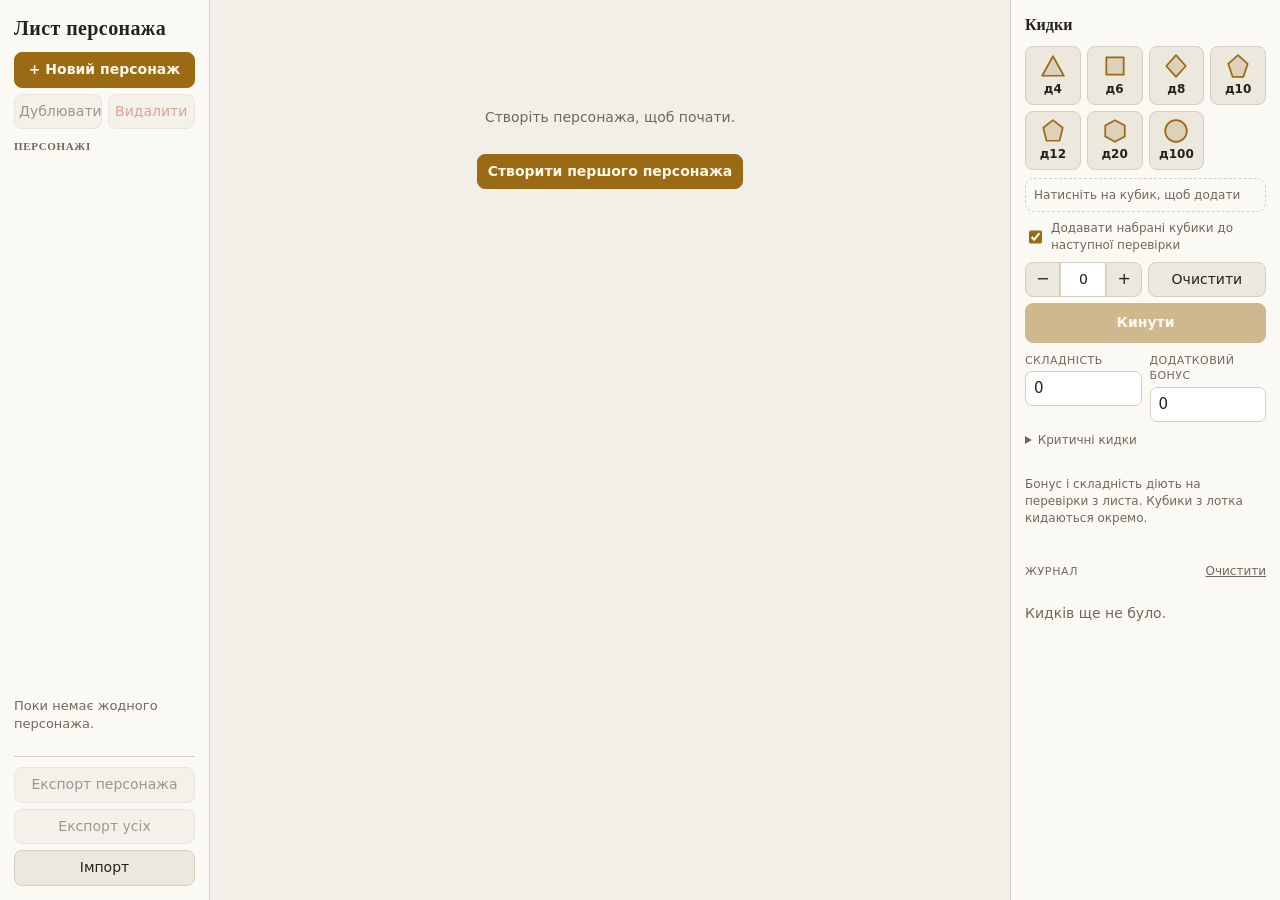
==== index.html @ 37f36ad6 "Add files via upload" ====
<!DOCTYPE html>
<html lang="uk">
<head>
<meta charset="UTF-8">
<meta name="viewport" content="width=device-width, initial-scale=1">
<title>Лист персонажа</title>
<link rel="stylesheet" href="css/app.css">
<script type="module">
  // Розігріваємо SDK Owlbear якнайраніше (поки вантажиться решта аддона).
  if (window.parent !== window) {
    import('https://esm.sh/@owlbear-rodeo/sdk@3.1.0').catch(() => {});
    import('https://cdn.jsdelivr.net/npm/@owlbear-rodeo/sdk@3.1.0/+esm').catch(() => {});
  }
</script>
</head>
<body>
<div class="app">

  <aside class="side">
    <h1 id="app-title"></h1>
    <div class="side-actions">
      <button id="btn-new" class="primary" type="button"></button>
      <button id="btn-gm" type="button" class="gm-open" hidden>ГМ</button>
      <button id="btn-menu" class="menu-btn" type="button" aria-label="Меню">⋯</button>
      <div class="row2">
        <button id="btn-dup" type="button"></button>
        <button id="btn-del" type="button" class="danger-text"></button>
      </div>
    </div>
    <h2 id="chars-title" class="lbl"></h2>
    <ul id="char-list" class="char-list"></ul>
    <div id="empty" class="empty" hidden>
      <p id="empty-text"></p>
    </div>
    <div class="side-foot">
      <button id="btn-export" type="button"></button>
      <button id="btn-export-all" type="button"></button>
      <button id="btn-import" type="button"></button>
      <input id="file" type="file" accept=".json,application/json" hidden>
      <label id="win-wrap" class="field win-wrap" hidden><span class="lbl">Розмір вікна</span><select id="win-size"><option value="narrow">Вузьке (карта видна)</option><option value="mid">Середнє</option><option value="wide">Широке</option><option value="custom" hidden>Своє</option></select></label>
    </div>
  </aside>

  <main class="main">
    <div id="sheet-bar" class="sheet-bar" hidden>
      <span id="sheet-system" class="chip"></span>
      <span id="save-status" class="save-status"></span>
      <button id="btn-room" type="button" class="mini room-btn" hidden></button>
      <button id="btn-token" type="button" class="mini token-btn" hidden></button>
      <button id="btn-condmode" type="button" class="mini" hidden></button>
      <span id="bar-color-wrap" class="bar-color" hidden><input id="bar-color" type="color" value="#3fae5a" title="Колір смужки HP"><button id="bar-auto" type="button" class="mini" title="Колір за залишком HP: зелений → жовтий → червоний">Авто</button></span>
      <span class="win-ctl" hidden><span class="muted small">Вікно</span><button type="button" class="mini win-shrink" title="Зменшити вікно">−</button><button type="button" class="mini win-grow" title="Збільшити вікно">+</button></span>
    </div>
    <details id="cond-legend" class="cond-legend" hidden><summary>Значки станів на токені</summary><div id="cond-legend-body" class="muted small"></div></details>
    <div id="welcome" class="welcome" hidden>
      <p>Створіть персонажа, щоб почати.</p>
      <button id="btn-first" type="button" class="primary"></button>
    </div>
    <div id="sheet" class="sheet"></div>
  </main>

  <aside class="rolls" id="rolls">
    <button id="rolls-strip" class="rolls-strip" type="button"><span id="strip-last">Кидки</span><b id="strip-arrow">▲</b></button>
    <h2 id="rolls-title"></h2>
    <div id="seg-adv" class="seg d20-only" role="group" hidden>
      <button type="button" data-adv="-1">Недолік</button>
      <button type="button" data-adv="0" class="on">Звичайно</button>
      <button type="button" data-adv="1">Перевага</button>
    </div>
    <div class="tray">
      <div id="tray-dice" class="tray-dice"></div>
      <div id="tray-pool" class="tray-pool"></div>
      <label class="tray-attach"><input type="checkbox" id="tr-attach" checked> Додавати набрані кубики до наступної перевірки</label>
      <div class="tray-row">
        <div class="stepper"><button type="button" id="tr-minus" aria-label="−">−</button><input id="tr-mod" type="number" value="0" title="Модифікатор"><button type="button" id="tr-plus" aria-label="+">+</button></div>
        <button id="tr-clear" type="button" class="ghost">Очистити</button>
        <button id="tr-go" type="button" class="primary" disabled>Кинути</button>
      </div>
    </div>
    <div class="opts">
      <label id="lbl-vis" class="field span2" hidden>Хто бачить кидок<select id="in-vis"><option value="everyone">Усі</option><option value="dm">Майстер</option><option value="self">Лише я</option></select></label>
      <label id="lbl-diff" class="field">Складність<input id="in-diff" type="number" min="0"></label>
      <label id="lbl-bonus" class="field">Бонус до перевірок<input id="in-bonus" type="number"></label>
    </div>
    <details class="more d100-only"><summary>Критичні кидки</summary>
      <div class="opts">
        <label id="lbl-crit-hi" class="field">Крит. успіх<input id="in-crit-hi" type="number" min="1" max="100"></label>
        <label id="lbl-crit-lo" class="field">Крит. провал<input id="in-crit-lo" type="number" min="0" max="99"></label>
      </div>
    </details>
    <p id="opts-hint" class="muted small"></p>
    <div id="roll-groups"></div>
    <div class="log-head-row">
      <span class="lbl">Журнал</span>
      <button id="btn-clear-log" type="button" class="link"></button>
    </div>
    <div id="log" class="log"></div>
  </aside>

</div>
<div id="modal-root"></div>
<div id="gm-panel" class="gm-panel" hidden></div>
<script type="module" src="js/main.js"></script>
</body>
</html>
---- css/app.css ----
:root {
  --bg: #16171b;
  --panel: #1e2025;
  --panel-2: #262930;
  --line: #34373f;
  --text: #ebe8e1;
  --muted: #9a9ea8;
  --accent: #d6a24a;
  --accent-ink: #1a1408;
  --good: #62b873;
  --bad: #e0605a;
  --input: #14151a;
  --radius: 10px;
  color-scheme: dark;
}
@media (prefers-color-scheme: light) {
  :root {
    --bg: #f2efe8; --panel: #fbf9f4; --panel-2: #ece8de; --line: #d5cfc0; --text: #25221b;
    --muted: #70695a; --accent: #9a6a14; --accent-ink: #fff8e8; --good: #2f8a44; --bad: #b8342e;
    --input: #fff; color-scheme: light;
  }
}

* { box-sizing: border-box; }
html, body { height: 100%; margin: 0; }
body {
  background: var(--bg); color: var(--text);
  font: 14px/1.4 system-ui, -apple-system, "Segoe UI", Roboto, sans-serif;
}
h1, h2, h3 { font-family: Georgia, "Times New Roman", serif; margin: 0; font-weight: 600; }
h1 { font-size: 20px; letter-spacing: .02em; }
h2 { font-size: 16px; }
.lbl { font-size: 11px; text-transform: uppercase; letter-spacing: .06em; color: var(--muted); }
.muted { color: var(--muted); }
.small { font-size: 12px; }

.app {
  display: grid; grid-template-columns: 210px minmax(0, 1fr) 270px; height: 100vh;
}
.side, .main, .rolls { overflow-y: auto; min-width: 0; }
.side { background: var(--panel); border-right: 1px solid var(--line); padding: 14px; display: flex; flex-direction: column; gap: 10px; }
.rolls { background: var(--panel); border-left: 1px solid var(--line); padding: 14px; display: flex; flex-direction: column; gap: 10px; }
.main { padding: 14px 16px 40px; }

/* кнопки й поля */
button, input, select, textarea { font: inherit; color: inherit; }
button {
  background: var(--panel-2); border: 1px solid var(--line); border-radius: 8px; padding: 7px 10px; cursor: pointer;
}
button:hover:not(:disabled) { border-color: var(--accent); }
button:disabled { opacity: .45; cursor: default; }
button:focus-visible, input:focus-visible, select:focus-visible, textarea:focus-visible { outline: 2px solid var(--accent); outline-offset: 1px; }
button.primary { background: var(--accent); color: var(--accent-ink); border-color: var(--accent); font-weight: 600; }
button.danger { color: var(--bad); }
button.danger-text { color: var(--bad); }
button.link { background: none; border: none; color: var(--muted); padding: 0; text-decoration: underline; font-size: 12px; }
input[type=text], input[type=number], select, textarea {
  width: 100%; background: var(--input); border: 1px solid var(--line); border-radius: 7px; padding: 6px 8px;
}
textarea { resize: vertical; }
input[type=checkbox] { width: 16px; height: 16px; accent-color: var(--accent); }

/* бокова панель */
.side-actions { display: flex; flex-direction: column; gap: 6px; }
.row2 { display: grid; grid-template-columns: 1fr 1fr; gap: 6px; }
.row2 button { min-width: 0; padding: 7px 4px; }
#roll-groups { display: flex; flex-direction: column; gap: 12px; }
.char-list { list-style: none; margin: 0; padding: 0; display: flex; flex-direction: column; gap: 4px; flex: 1; }
button.char { width: 100%; text-align: left; display: flex; flex-direction: column; gap: 1px; padding: 8px 10px; }
button.char small { color: var(--muted); }
button.char.on { border-color: var(--accent); background: color-mix(in srgb, var(--accent) 14%, var(--panel-2)); }
.side-foot { display: flex; flex-direction: column; gap: 6px; border-top: 1px solid var(--line); padding-top: 10px; }
.empty { color: var(--muted); font-size: 13px; }

/* лист */
.sheet-bar { display: flex; align-items: center; gap: 10px; margin-bottom: 10px; }
.chip { background: var(--panel-2); border: 1px solid var(--line); border-radius: 999px; padding: 2px 10px; font-size: 12px; color: var(--muted); }
.save-status { margin-left: auto; font-size: 12px; color: var(--muted); }
.save-status.ok { color: var(--good); }
.save-status.err { color: var(--bad); }
.welcome { text-align: center; margin-top: 80px; color: var(--muted); display: flex; flex-direction: column; gap: 12px; align-items: center; }

.sheet { display: flex; flex-direction: column; gap: 12px; }
.card { background: var(--panel); border: 1px solid var(--line); border-radius: var(--radius); padding: 12px 14px 14px; }
.card > h2 { margin-bottom: 10px; color: var(--accent); }
.grid { display: grid; grid-template-columns: repeat(var(--cols, 4), minmax(0, 1fr)); gap: 10px 12px; align-items: end; }

.field { display: flex; flex-direction: column; gap: 3px; min-width: 0; }
.field.check { flex-direction: row; align-items: center; gap: 8px; align-self: center; }
.field.computed { background: var(--panel-2); border-radius: 8px; padding: 6px 10px; }
.field.computed .val { font-size: 18px; }
.field.computed small { color: var(--muted); font-size: 11px; }
.note { grid-column: 1 / -1; margin: 0; padding: 6px 10px; border-left: 3px solid var(--accent); background: var(--panel-2); border-radius: 4px; font-size: 13px; }
.note[hidden] { display: none; }

/* характеристики */
.stat-card {
  background: var(--panel-2); border: 1px solid var(--line); border-radius: 12px; padding: 10px 8px 8px;
  display: grid; grid-template-columns: 1fr auto; grid-template-areas: "name name" "val mod" "eff eff"; gap: 4px 8px; align-items: center;
}
.stat-name { grid-area: name; text-align: center; font-family: Georgia, serif; font-size: 15px; }
.stat-input { grid-area: val; font-size: 28px; font-weight: 700; text-align: center; padding: 4px 6px; }
.stat-mod { grid-area: mod; font-size: 22px; font-weight: 700; color: var(--accent); min-width: 2.2em; text-align: center; }
.stat-eff { grid-area: eff; font-size: 12px; color: var(--muted); text-align: center; min-height: 1em; }
.stat-eff.debuff { color: var(--bad); }
input[type=number].stat-input::-webkit-inner-spin-button { opacity: .4; }

/* лічильники */
.counter-row { display: flex; align-items: center; gap: 6px; }
.counter-row input { width: 76px; text-align: center; font-size: 18px; font-weight: 600; }
.counter.big .counter-row input { font-size: 26px; width: 96px; }
.counter-max { color: var(--muted); min-width: 3em; }
.mini { padding: 3px 9px; border-radius: 6px; font-size: 13px; }
.pips { display: flex; gap: 6px; }
.pip { width: 30px; height: 30px; border-radius: 50%; padding: 0; font-size: 12px; color: var(--muted); }
.pip.on { background: var(--accent); color: var(--accent-ink); border-color: var(--accent); font-weight: 700; }

/* списки */
.list-wrap { display: flex; flex-direction: column; gap: 6px; min-width: 0; }
.scroll-x { overflow-x: auto; }
table.list { width: 100%; border-collapse: collapse; }
table.list th:not([style]) { min-width: 130px; }
table.list th { text-align: left; font-size: 11px; text-transform: uppercase; letter-spacing: .05em; color: var(--muted); font-weight: 500; padding: 0 4px 4px; }
table.list td { padding: 2px 3px; vertical-align: middle; }
table.list td.c-act { white-space: nowrap; text-align: right; }
table.list td.c-act .mini { margin-left: 4px; }
table.list td.c-check { text-align: center; }
table.list tr.empty td { color: var(--muted); font-size: 13px; padding: 4px; }
.add { align-self: flex-start; border-style: dashed; color: var(--muted); }
button.act { border-color: color-mix(in srgb, var(--accent) 50%, var(--line)); }

/* панель кидків */
.opts { display: grid; grid-template-columns: 1fr 1fr; gap: 8px; }
.opts .field { font-size: 11px; color: var(--muted); text-transform: uppercase; letter-spacing: .04em; }
.opts input { font-size: 15px; color: var(--text); text-transform: none; letter-spacing: 0; }
.roll-group { display: flex; flex-direction: column; gap: 5px; }
.roll-buttons { display: flex; flex-wrap: wrap; gap: 5px; }
.roll-btn { padding: 5px 9px; font-size: 13px; }
.log-head-row { display: flex; justify-content: space-between; align-items: baseline; margin-top: 4px; }
.log { display: flex; flex-direction: column; gap: 8px; }
.log-entry { background: var(--panel-2); border: 1px solid var(--line); border-radius: 8px; padding: 8px 10px; }
.log-head { display: flex; justify-content: space-between; align-items: baseline; gap: 8px; }
.log-num { font-size: 22px; font-weight: 700; color: var(--accent); }
.log-line { font-size: 12px; color: var(--muted); }
.badge { display: inline-block; margin: 6px 4px 0 0; padding: 1px 8px; border-radius: 999px; font-size: 12px; border: 1px solid var(--line); }
.badge.good { color: var(--good); border-color: var(--good); }
.badge.bad { color: var(--bad); border-color: var(--bad); }

.error { color: var(--bad); }

/* модальне вікно */
.backdrop { position: fixed; inset: 0; background: rgba(0, 0, 0, .55); display: grid; place-items: center; padding: 16px; z-index: 10; }
.modal { background: var(--panel); border: 1px solid var(--line); border-radius: 12px; padding: 18px; max-width: 420px; width: 100%; display: flex; flex-direction: column; gap: 12px; }
.modal p { margin: 0; }
.modal-actions { display: flex; gap: 8px; justify-content: flex-end; flex-wrap: wrap; }

/* вузькі вікна */
@media (max-width: 900px) {
  .app { grid-template-columns: 1fr; height: auto; }
  .side, .main, .rolls { overflow: visible; }
  .side, .rolls { border: 0; border-bottom: 1px solid var(--line); }
  .grid { --cols: 2 !important; }
  .grid > [style*="span"] { grid-column: 1 / -1 !important; }
}


/* ---------- розкладка в колонки та вкладки ---------- */
.split { display: grid; gap: 12px; align-items: start; }
.split-col { display: flex; flex-direction: column; gap: 12px; min-width: 0; }
.card.plain { background: none; border: 0; padding: 0; }
.tabbar { display: flex; flex-wrap: wrap; gap: 2px 14px; border-bottom: 1px solid var(--line); margin-bottom: 10px; }
button.tab { background: none; border: 0; border-bottom: 2px solid transparent; border-radius: 0; padding: 6px 2px; text-transform: uppercase; font-size: 12px; letter-spacing: .05em; font-weight: 600; color: var(--muted); }
button.tab.on { color: var(--accent); border-bottom-color: var(--accent); }
.tab-pane[hidden] { display: none; }

/* ---------- блок характеристики ---------- */
.ability { display: flex; flex-direction: column; gap: 6px; margin-bottom: 14px; }
.ab-head { display: flex; align-items: baseline; gap: 8px; }
.ab-name { font-family: Georgia, serif; font-size: 22px; font-weight: 700; text-transform: uppercase; letter-spacing: .02em; }
.ab-line { flex: 1; border-bottom: 1px solid var(--line); transform: translateY(-4px); }
input.ab-score { width: 54px; text-align: center; font-size: 20px; font-weight: 700; background: transparent; border-color: transparent; padding: 2px; }
input.ab-score:hover, input.ab-score:focus { border-color: var(--line); background: var(--input); }
.ab-row { display: grid; grid-template-columns: 1fr 1fr; gap: 6px; }
.pill { display: flex; align-items: center; gap: 6px; background: var(--panel-2); border: 1px solid var(--line); border-radius: 999px; padding: 3px 4px 3px 10px; font-size: 10px; text-transform: uppercase; letter-spacing: .02em; min-width: 0; }
.pill-l { flex: 1; color: var(--muted); font-weight: 600; overflow: hidden; text-overflow: ellipsis; white-space: nowrap; }
.skill { display: flex; align-items: center; gap: 8px; background: var(--panel-2); border-radius: 999px 8px 8px 999px; padding: 2px 3px 2px 8px; }
.skill-name { flex: 1; text-transform: uppercase; font-size: 12px; font-weight: 600; letter-spacing: .04em; overflow: hidden; text-overflow: ellipsis; white-space: nowrap; }
button.val-btn { min-width: 44px; padding: 4px 6px; font-weight: 700; font-size: 15px; text-align: center; background: var(--input); border-radius: 7px; }
.dot { width: 14px; height: 14px; border-radius: 50%; padding: 0; border: 2px solid var(--muted); background: transparent; flex: none; }
.dot.p1 { background: var(--accent); border-color: var(--accent); }
.dot.p2 { background: var(--accent); border-color: var(--accent); box-shadow: 0 0 0 2px var(--panel-2), 0 0 0 4px var(--accent); }

.chips { display: flex; flex-wrap: wrap; gap: 5px; }
button.chip-btn { border-radius: 999px; padding: 3px 10px; font-size: 12px; color: var(--muted); }
button.chip-btn.on { background: var(--accent); color: var(--accent-ink); border-color: var(--accent); font-weight: 600; }

/* ---------- тема D&D (синьо-сталева, як на Long Story Short) ---------- */
#sheet[data-theme=dnd] { --accent: #7fa2e6; --accent-ink: #0d1424; }
@media (prefers-color-scheme: light) { #sheet[data-theme=dnd] { --accent: #2f5fb8; --accent-ink: #fff; } }
#sheet[data-theme=dnd] .card > h2 { color: var(--text); }
#sheet[data-theme=dnd] .field.computed .val { color: var(--accent); }

@media (max-width: 1250px) {
  .split { grid-template-columns: 1fr 1fr !important; }
  .split-col:last-child { grid-column: 1 / -1; }
}
@media (max-width: 640px) {
  .split { grid-template-columns: 1fr !important; }
}

[hidden] { display: none !important; }

/* бібліотека правил */
.modal.wide { max-width: 640px; max-height: 85vh; }
.lib-bar { display: flex; gap: 8px; flex-wrap: wrap; }
.lib-bar input { flex: 1 1 200px; }
.lib-facets { display: flex; gap: 8px; flex-wrap: wrap; }
.lib-list { display: flex; flex-direction: column; gap: 4px; overflow-y: auto; min-height: 120px; max-height: 50vh; }
.lib-item { text-align: left; display: block; width: 100%; padding: 8px 10px; }
.lib-btn { margin-left: 8px; font-size: 11px; text-transform: none; letter-spacing: 0; }
.list-btns { display: flex; gap: 8px; flex-wrap: wrap; align-items: center; }
.note-pick { display: flex; gap: 8px; align-items: center; flex-wrap: wrap; }
.note-pick .note { margin: 0; flex: 1 1 260px; grid-column: auto; }
.note-pick .lib-btn { margin: 0; }

/* поправки зручності */
input[type=number].stat-input, input[type=number].ab-score { -moz-appearance: textfield; appearance: textfield; min-width: 0; }
input[type=number].stat-input::-webkit-inner-spin-button, input[type=number].stat-input::-webkit-outer-spin-button,
input[type=number].ab-score::-webkit-inner-spin-button { -webkit-appearance: none; margin: 0; }
.stat-input { padding: 4px 2px; }
table.list th[style*="%"] { min-width: 140px; }
table.list input[type=text] { min-width: 90px; }
table.list textarea.autogrow { min-width: 160px; min-height: 34px; resize: none; overflow: hidden; line-height: 1.35; display: block; }
table.list td { vertical-align: top; }
table.list input[type=number] { min-width: 52px; }
table.list select { min-width: 80px; }


/* ---------- сторінки-вкладки ---------- */
.pagebar { display: flex; gap: 4px; flex-wrap: nowrap; overflow-x: auto; scrollbar-width: thin; position: sticky; top: -14px; z-index: 5; background: var(--bg); padding: 8px 0 8px; margin: -8px 0 8px; border-bottom: 1px solid var(--line); }
.pagetab { flex: 0 0 auto; white-space: nowrap; background: var(--panel-2); border: 1px solid var(--line); border-radius: 8px; padding: 8px 14px; font-size: 14px; font-weight: 600; cursor: pointer; }
.pagetab.on { background: var(--accent); border-color: var(--accent); color: var(--accent-ink, #1a1204); }
.page { display: flex; flex-direction: column; gap: 12px; }
.page[hidden] { display: none; }

/* ячейки заклять */
table.slots { border-collapse: collapse; width: 100%; max-width: 420px; }
table.slots th { text-align: left; font-size: 12px; color: var(--muted); font-weight: 600; padding: 4px 6px; }
table.slots tbody th { color: inherit; font-size: 14px; }
table.slots td { padding: 3px 6px; }
.slot-total { width: 70px; }
.slot-ctl { display: flex; align-items: center; gap: 8px; }
.slot-left { min-width: 2ch; text-align: center; font-size: 20px; font-weight: 700; }
.desc-text { white-space: pre-wrap; line-height: 1.5; overflow-y: auto; max-height: 55vh; }
.desc-area { min-height: 220px; line-height: 1.5; }
.menu-btn { display: none; }
.rolls-strip { display: none; }
.win-wrap { margin: 0; }

/* ---------- середні й вузькі вікна: бокова панель стає верхньою смугою ---------- */
@media (max-width: 1250px) {
  .app { grid-template-columns: minmax(0, 1fr) 250px; grid-template-rows: auto minmax(0, 1fr); }
  .side { grid-column: 1 / -1; position: relative; flex-direction: row; flex-wrap: nowrap; align-items: center; padding: 8px 12px; border-right: 0; border-bottom: 1px solid var(--line); overflow: visible; gap: 10px; }
  .side h1, .side h2, .side #empty { display: none; }
  .side-actions { flex-direction: row; align-items: center; flex: 0 0 auto; }
  .side-actions .row2 { display: flex; gap: 6px; }
  .side-actions button { white-space: nowrap; }
  .char-list { display: flex; flex-direction: row; gap: 6px; flex: 1 1 auto; min-width: 0; overflow-x: auto; margin: 0; padding: 0; list-style: none; }
  .char-list li { flex: 0 0 auto; min-width: 130px; }
  .side-foot { flex-direction: row; border: 0; padding: 0; flex: 0 0 auto; }
  .side-foot button { white-space: nowrap; padding: 6px 10px; }
}
@media (max-width: 900px) {
  html, body { height: 100%; }
  .app { display: flex; flex-direction: column; height: 100vh; }
  .side { flex: 0 0 auto; }
  .main { flex: 1 1 auto; overflow-y: auto; padding: 10px 12px 70px; }
  .menu-btn { display: inline-block; padding: 6px 12px; font-size: 18px; line-height: 1; }
  .side-actions .row2, .side-foot, .win-wrap { display: none; }
  .side.menu-open .row2, .side.menu-open .side-foot, .side.menu-open .win-wrap:not([hidden]) {
    display: flex; position: absolute; right: 8px; z-index: 30; background: var(--panel); border: 1px solid var(--line); padding: 8px; border-radius: 10px; gap: 6px; flex-direction: column; min-width: 220px; box-shadow: 0 8px 24px rgba(0,0,0,.4);
  }
  .side.menu-open .row2 { top: 52px; flex-direction: row; }
  .side.menu-open .side-foot { top: 104px; }
  .side.menu-open .win-wrap { top: 236px; }
  .side-actions { flex: 0 0 auto; }
  .char-list li { min-width: 110px; }

  .rolls { position: fixed; left: 0; right: 0; bottom: 0; z-index: 20; border: 0; border-top: 1px solid var(--line); padding: 0; max-height: 70vh; overflow-y: auto; gap: 0; box-shadow: 0 -6px 20px rgba(0,0,0,.35); }
  .rolls:not(.open) > *:not(.rolls-strip) { display: none !important; }
  .rolls.open > *:not(.rolls-strip) { display: block; margin: 0 12px; }
  .rolls.open #roll-groups { display: flex; }
  .rolls.open .opts { display: grid; }
  .rolls.open > h2 { margin-top: 10px; }
  .rolls.open > :last-child { margin-bottom: 14px; }
  .rolls-strip { display: flex; justify-content: space-between; align-items: center; width: 100%; padding: 12px 14px; border: 0; background: var(--panel); font-weight: 700; font-size: 15px; position: sticky; top: 0; cursor: pointer; }
  .rolls-strip b { color: var(--accent); }
  .grid { --cols: 2 !important; }
  .grid > [style*="span"] { grid-column: 1 / -1 !important; }
  .split { grid-template-columns: 1fr !important; }
}
/* списки як картки на вузькому екрані */
@media (max-width: 700px) {
  .scroll-x { overflow-x: visible; }
  table.list, table.list tbody { display: block; min-width: 0 !important; }
  table.list thead { display: none; }
  table.list tr { display: grid; grid-template-columns: 1fr 1fr; gap: 6px 8px; background: var(--panel-2); border: 1px solid var(--line); border-radius: 10px; padding: 8px; margin-bottom: 8px; }
  table.list tr.empty { display: block; background: none; border: 0; padding: 0; }
  table.list td { display: block; padding: 0; }
  table.list td:first-child { grid-column: 1 / -1; }
  table.list td[data-label]::before { content: attr(data-label); display: block; font-size: 10px; text-transform: uppercase; letter-spacing: .05em; color: var(--muted); margin-bottom: 2px; }
  table.list td.c-check { text-align: left; }
  table.list td.c-act { grid-column: 1 / -1; display: flex; gap: 6px; flex-wrap: wrap; justify-content: flex-start; }
  table.list td.c-act .mini { margin: 0; padding: 7px 12px; font-size: 13px; }
  table.list input[type=text], table.list input[type=number], table.list select { min-width: 0; }
  table.list th[style*="%"] { min-width: 0; }
}

.list-wrap, .slots-wrap { grid-column: 1 / -1; }
@media (max-width: 900px) {
  .split { display: flex !important; flex-direction: column; align-items: stretch !important; }
  .split-col { display: contents; }
  .card.plain .grid { --cols: 1 !important; }
}

.seg { display: grid; grid-template-columns: repeat(3, 1fr); border: 1px solid var(--line); border-radius: 9px; overflow: hidden; }
.seg[hidden] { display: none; }
.seg button { border: 0; border-radius: 0; background: var(--input); padding: 7px 4px; font-size: 13px; }
.seg button + button { border-left: 1px solid var(--line); }
.seg button.on { background: var(--accent); color: var(--accent-ink); font-weight: 700; }
.tray { display: flex; flex-direction: column; gap: 8px; }
.tray-dice { display: grid; grid-template-columns: repeat(4, 1fr); gap: 6px; }
.die-btn { display: flex; flex-direction: column; align-items: center; gap: 2px; padding: 6px 2px; font-size: 12px; font-weight: 600; }
.die-btn svg { width: 26px; height: 26px; fill: color-mix(in srgb, var(--accent) 18%, transparent); stroke: var(--accent); stroke-width: 1.6; stroke-linejoin: round; }
.die-btn:active svg { fill: var(--accent); }
.tray-pool { display: flex; flex-wrap: wrap; gap: 6px; min-height: 34px; align-items: center; padding: 6px 8px; border: 1px dashed var(--line); border-radius: 9px; }
.pool-chip { padding: 3px 9px; font-size: 14px; font-weight: 700; border-radius: 999px; border-color: var(--accent); }
.rolls > * { flex-shrink: 0; }
.tray-row { display: grid; grid-template-columns: auto 1fr; gap: 6px; align-items: stretch; }
.tray-row #tr-go { grid-column: 1 / -1; padding: 9px; }
.stepper { display: flex; align-items: stretch; }
.stepper button { padding: 0 10px; border-radius: 8px 0 0 8px; font-size: 16px; }
.stepper button:last-child { border-radius: 0 8px 8px 0; }
.stepper input { width: 46px; text-align: center; border-radius: 0; min-width: 0; -moz-appearance: textfield; appearance: textfield; }
.stepper input::-webkit-inner-spin-button { -webkit-appearance: none; }
details.more summary { cursor: pointer; font-size: 12px; color: var(--muted); margin-bottom: 6px; }
.field.span2 { grid-column: 1 / -1; }
.sheet-bar { display: flex; align-items: center; gap: 10px; }
.win-ctl { margin-left: auto; display: inline-flex; align-items: center; gap: 4px; }
.win-ctl[hidden] { display: none; }
.win-ctl .mini { padding: 2px 10px; font-size: 16px; }

.bar-color { display: inline-flex; gap: 4px; align-items: center; }
.bar-color input[type=color] { width: 30px; height: 26px; padding: 0; border: 1px solid var(--line); border-radius: 6px; background: none; }
.bar-color .on { background: var(--accent); color: var(--accent-ink); }

/* ---------- меню ГМа ---------- */
.gm-open { font-weight: 700; border-color: var(--accent); }
.gm-panel { position: fixed; inset: 0; z-index: 40; background: var(--bg); overflow-y: auto; padding: 12px; }
.gm-panel[hidden] { display: none; }
.gm-bar { display: flex; align-items: center; gap: 8px; flex-wrap: wrap; margin-bottom: 10px; position: sticky; top: 0; background: var(--bg); padding: 4px 0; z-index: 2; }
.gm-bar h2 { margin: 0; font-size: 18px; }
.gm-bar .grow { flex: 1; }
.gm-list { display: grid; grid-template-columns: repeat(auto-fill, minmax(280px, 1fr)); gap: 10px; align-items: start; }
.gm-card { background: var(--panel); border: 1px solid var(--line); border-radius: 12px; padding: 10px; display: flex; flex-direction: column; gap: 8px; }
.gm-head { display: flex; align-items: center; gap: 10px; }
.gm-init { min-width: 42px; height: 42px; border-radius: 10px; background: var(--accent); color: var(--accent-ink); display: grid; place-items: center; font-size: 20px; font-weight: 800; }
.gm-who { display: flex; flex-direction: column; flex: 1; min-width: 0; }
.gm-who strong { overflow: hidden; text-overflow: ellipsis; white-space: nowrap; }
.gm-ac { display: flex; flex-direction: column; align-items: center; border: 2px solid var(--line); border-radius: 10px 10px 18px 18px; padding: 2px 8px; min-width: 52px; }
.gm-ac-n { font-size: 18px; font-weight: 800; line-height: 1.1; }
.gm-ac-l { font-size: 9px; text-transform: uppercase; color: var(--muted); }
.gm-hp { display: flex; align-items: center; gap: 8px; }
.gm-hp-bar { flex: 1; height: 14px; border-radius: 7px; background: var(--input); border: 1px solid var(--line); overflow: hidden; }
.gm-hp-fill { height: 100%; transition: width .2s; }
.gm-hp-txt { font-weight: 700; font-size: 14px; min-width: 70px; text-align: right; }
.gm-conds, .gm-pal { display: flex; flex-wrap: wrap; gap: 5px; }
.gm-pal { padding: 6px; border: 1px dashed var(--line); border-radius: 8px; }
.gm-more { text-align: left; background: none; border: 0; color: var(--muted); font-size: 12px; padding: 2px 0; cursor: pointer; }
.gm-det { display: grid; gap: 8px; }
.gm-det h4 { margin: 0 0 2px; font-size: 12px; text-transform: uppercase; color: var(--muted); }
.gm-det ul { margin: 0; padding-left: 16px; font-size: 13px; }

.room-btn.on { background: var(--accent); color: var(--accent-ink); }
.room-btn.attention { border-color: var(--accent); box-shadow: 0 0 0 2px color-mix(in srgb, var(--accent) 35%, transparent); }

.lib-more { width: 100%; padding: 8px; margin-top: 6px; }

/* ---------- «що дає» та картка закляття ---------- */
.grants h4 { margin: 12px 0 4px; font-size: 12px; text-transform: uppercase; color: var(--muted); }
.grant-row { display: flex; gap: 8px; align-items: flex-start; padding: 4px 0; cursor: pointer; }
.grant-row input { margin-top: 3px; }
.spell-card { display: flex; flex-direction: column; gap: 8px; }
.sc-fx { font-weight: 600; color: var(--accent); }
.sc-dice { font-size: 20px; font-weight: 800; }
.sc-warn { font-size: 12px; color: #d0903a; }
.sc-slot-row { max-width: 280px; }
.sc-spend { font-size: 13px; display: flex; gap: 6px; align-items: center; }
.sc-actions { display: flex; gap: 6px; flex-wrap: wrap; }
.sc-desc { border-top: 1px solid var(--line); padding-top: 8px; display: flex; flex-direction: column; gap: 6px; max-height: 38vh; overflow-y: auto; }
.grants { max-height: 56vh; overflow-y: auto; padding-right: 4px; }
.modal { max-height: 92vh; display: flex; flex-direction: column; }
.modal > .modal-actions { flex-shrink: 0; }

.tray-attach { font-size: 12px; color: var(--muted); display: flex; gap: 6px; align-items: center; }

/* пояснення у діалогах — з абзацами */
.modal > .muted.small { white-space: pre-line; }

.cond-legend { margin: 0 0 10px; font-size: 12px; color: var(--muted); }
.cond-legend summary { cursor: pointer; }
.cond-legend div { margin-top: 4px; line-height: 1.7; }
.cond-legend div { display: flex; flex-wrap: wrap; gap: 6px 14px; }
.legend-item { display: inline-flex; align-items: center; gap: 5px; background: #1f1e1c; border-radius: 8px; padding: 3px 8px 3px 4px; color: #e8e6e0; }
.legend-item svg { width: 22px; height: 22px; flex: none; }
.legend-dot { width: 12px; height: 12px; border-radius: 3px; margin: 5px; display: inline-block; }
.legend-credit { flex-basis: 100%; font-size: 11px; opacity: .8; }
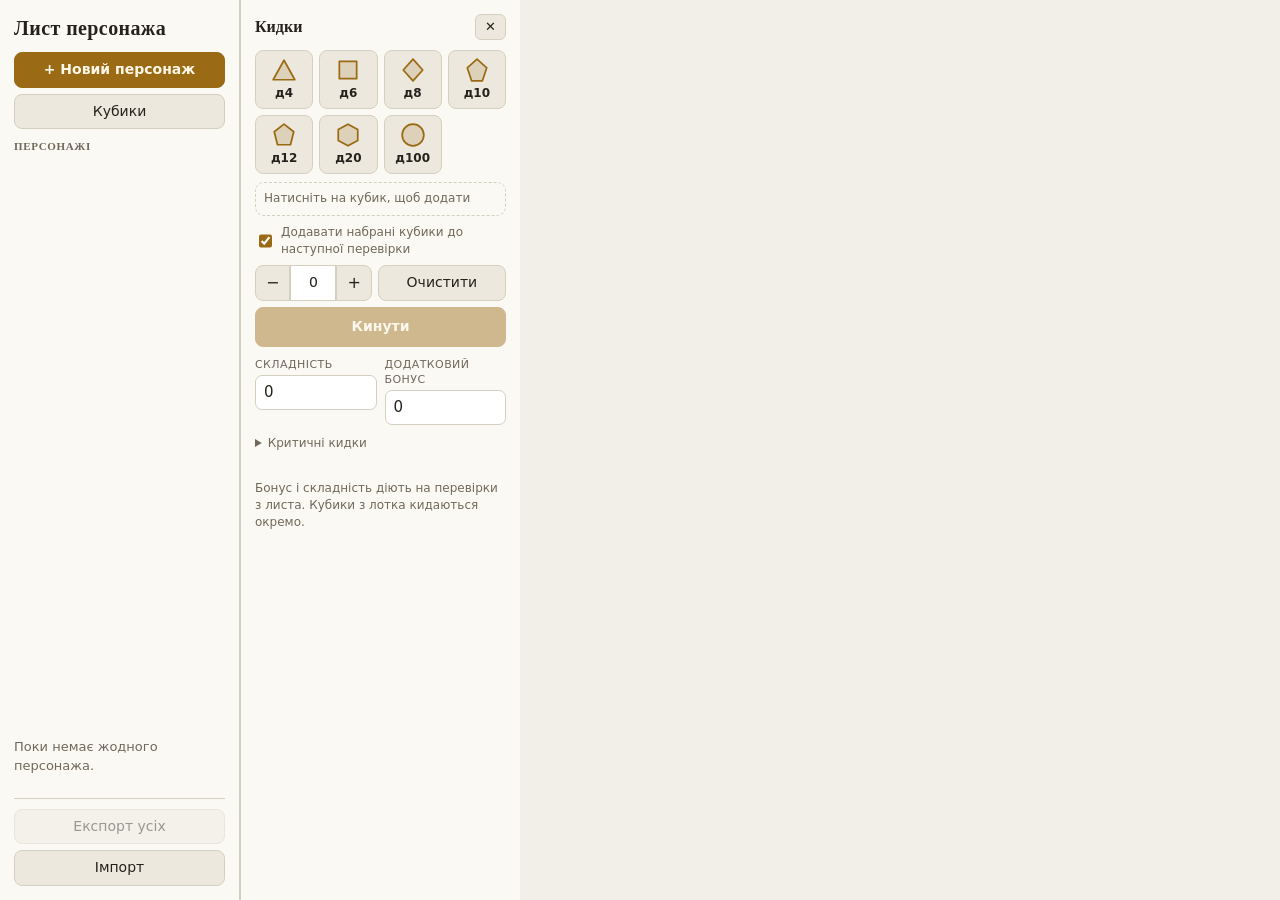
==== commit df98c278: "Add files via upload" ====
--- a/index.html
+++ b/index.html
@@ -14,18 +14,18 @@
 </script>
 </head>
 <body>
-<div class="app">
+<div class="app" data-view="home">
+
+  <div id="turnbar" class="turnbar" hidden></div>
+
+  <div class="body">
 
   <aside class="side">
     <h1 id="app-title"></h1>
     <div class="side-actions">
+      <button id="btn-gm" type="button" class="gm-open" hidden>Меню ГМа</button>
       <button id="btn-new" class="primary" type="button"></button>
-      <button id="btn-gm" type="button" class="gm-open" hidden>ГМ</button>
-      <button id="btn-menu" class="menu-btn" type="button" aria-label="Меню">⋯</button>
-      <div class="row2">
-        <button id="btn-dup" type="button"></button>
-        <button id="btn-del" type="button" class="danger-text"></button>
-      </div>
+      <button id="btn-dice-home" type="button" class="dice-toggle">Кубики</button>
     </div>
     <h2 id="chars-title" class="lbl"></h2>
     <ul id="char-list" class="char-list"></ul>
@@ -33,7 +33,6 @@
       <p id="empty-text"></p>
     </div>
     <div class="side-foot">
-      <button id="btn-export" type="button"></button>
       <button id="btn-export-all" type="button"></button>
       <button id="btn-import" type="button"></button>
       <input id="file" type="file" accept=".json,application/json" hidden>
@@ -41,17 +40,40 @@
     </div>
   </aside>
 
+  <aside class="histcol" id="histcol">
+    <div id="log-block" class="log-block">
+      <div class="log-head-row">
+        <span class="lbl">Історія кидків</span>
+        <button id="btn-clear-log" type="button" class="link"></button>
+      </div>
+      <div id="log" class="log"></div>
+    </div>
+  </aside>
+
   <main class="main">
     <div id="sheet-bar" class="sheet-bar" hidden>
+      <button id="btn-back" type="button" class="mini back-btn">← Меню</button>
       <span id="sheet-system" class="chip"></span>
       <span id="save-status" class="save-status"></span>
-      <button id="btn-room" type="button" class="mini room-btn" hidden></button>
       <button id="btn-token" type="button" class="mini token-btn" hidden></button>
       <button id="btn-condmode" type="button" class="mini" hidden></button>
-      <span id="bar-color-wrap" class="bar-color" hidden><input id="bar-color" type="color" value="#3fae5a" title="Колір смужки HP"><button id="bar-auto" type="button" class="mini" title="Колір за залишком HP: зелений → жовтий → червоний">Авто</button></span>
-      <span class="win-ctl" hidden><span class="muted small">Вікно</span><button type="button" class="mini win-shrink" title="Зменшити вікно">−</button><button type="button" class="mini win-grow" title="Збільшити вікно">+</button></span>
+      <button id="btn-dice" type="button" class="mini dice-toggle">Кубики</button>
+      <span class="more-wrap">
+        <button id="btn-more" type="button" class="mini" aria-label="Ще">⋯</button>
+        <div id="more-menu" class="more-menu" hidden>
+          <span id="bar-color-wrap" class="bar-color" hidden><span class="muted small">Колір смужки HP</span><input id="bar-color" type="color" value="#3fae5a" title="Колір смужки HP"><button id="bar-auto" type="button" class="mini" title="Колір за залишком HP: зелений → жовтий → червоний">Авто</button></span>
+          <button id="btn-room" type="button" class="mini room-btn" hidden></button>
+          <label id="npc-opts" class="mini npc-opts" hidden><input id="npc-hide" type="checkbox"> Стани лише для ГМа</label>
+          <label id="npc-fight-wrap" class="mini npc-opts" hidden><input id="npc-fight" type="checkbox"> Бере участь у бою</label>
+          <span class="win-ctl" hidden><span class="muted small">Вікно</span><button type="button" class="mini win-shrink" title="Зменшити вікно">−</button><button type="button" class="mini win-grow" title="Збільшити вікно">+</button></span>
+          <details id="cond-legend" class="cond-legend" hidden><summary>Значки станів на токені</summary><div id="cond-legend-body" class="muted small"></div></details>
+          <button id="btn-export" type="button"></button>
+          <button id="btn-dup" type="button"></button>
+          <button id="btn-del" type="button" class="danger-text"></button>
+        </div>
+      </span>
+      <div id="cond-err" class="cond-err" hidden></div>
     </div>
-    <details id="cond-legend" class="cond-legend" hidden><summary>Значки станів на токені</summary><div id="cond-legend-body" class="muted small"></div></details>
     <div id="welcome" class="welcome" hidden>
       <p>Створіть персонажа, щоб почати.</p>
       <button id="btn-first" type="button" class="primary"></button>
@@ -59,9 +81,23 @@
     <div id="sheet" class="sheet"></div>
   </main>
 
+  <section id="gm-view" class="gm-view">
+    <div class="gm-tabs">
+      <button id="btn-gm-back" type="button" class="mini back-btn">← Меню</button>
+      <button type="button" class="gm-tab on" data-tab="players">Гравці</button>
+      <button type="button" class="gm-tab" data-tab="npcs">НПС</button>
+      <button type="button" class="gm-tab" data-tab="combat">Бій</button>
+      <span class="grow"></span>
+      <button id="btn-dice-gm" type="button" class="mini dice-toggle">Кубики</button>
+    </div>
+    <div id="gm-players" class="gm-pane"></div>
+    <div id="gm-npcs" class="gm-pane" hidden></div>
+    <div id="gm-combat" class="gm-pane" hidden></div>
+  </section>
+
   <aside class="rolls" id="rolls">
     <button id="rolls-strip" class="rolls-strip" type="button"><span id="strip-last">Кидки</span><b id="strip-arrow">▲</b></button>
-    <h2 id="rolls-title"></h2>
+    <div class="rolls-head"><h2 id="rolls-title"></h2><button id="btn-dice-close" type="button" class="mini dice-close" title="Закрити панель кубиків" aria-label="Закрити">✕</button></div>
     <div id="seg-adv" class="seg d20-only" role="group" hidden>
       <button type="button" data-adv="-1">Недолік</button>
       <button type="button" data-adv="0" class="on">Звичайно</button>
@@ -90,16 +126,11 @@
     </details>
     <p id="opts-hint" class="muted small"></p>
     <div id="roll-groups"></div>
-    <div class="log-head-row">
-      <span class="lbl">Журнал</span>
-      <button id="btn-clear-log" type="button" class="link"></button>
-    </div>
-    <div id="log" class="log"></div>
   </aside>
 
+  </div>
 </div>
 <div id="modal-root"></div>
-<div id="gm-panel" class="gm-panel" hidden></div>
 <script type="module" src="js/main.js"></script>
 </body>
 </html>
--- a/css/app.css
+++ b/css/app.css
@@ -34,13 +34,22 @@
 .muted { color: var(--muted); }
 .small { font-size: 12px; }
 
-.app {
-  display: grid; grid-template-columns: 210px minmax(0, 1fr) 270px; height: 100vh;
-}
-.side, .main, .rolls { overflow-y: auto; min-width: 0; }
+.app { display: flex; flex-direction: column; height: 100vh; }
+.body { flex: 1 1 auto; min-height: 0; display: grid; grid-template-columns: 240px 280px; justify-content: start; }
+.app[data-view=sheet] .body, .app[data-view=gm] .body { grid-template-columns: 210px minmax(0, 1fr) 280px; justify-content: stretch; }
+.app.dice-off[data-view=sheet] .body, .app.dice-off[data-view=gm] .body { grid-template-columns: 210px minmax(0, 1fr); }
+.app.dice-off[data-view=home] .body { grid-template-columns: 240px; }
+.app[data-view=home] .histcol, .app[data-view=home] .main, .app[data-view=home] .gm-view { display: none; }
+.app[data-view=sheet] .side, .app[data-view=gm] .side, .app[data-view=sheet] .gm-view, .app[data-view=gm] .main { display: none; }
+.app.dice-off .rolls { display: none; }
+.side, .main, .rolls, .histcol, .gm-view { overflow-y: auto; min-width: 0; }
 .side { background: var(--panel); border-right: 1px solid var(--line); padding: 14px; display: flex; flex-direction: column; gap: 10px; }
+.histcol { background: var(--panel); border-right: 1px solid var(--line); padding: 14px; }
 .rolls { background: var(--panel); border-left: 1px solid var(--line); padding: 14px; display: flex; flex-direction: column; gap: 10px; }
-.main { padding: 14px 16px 40px; }
+.main, .gm-view { padding: 14px 16px 40px; }
+.log-block { display: flex; flex-direction: column; gap: 8px; }
+.rolls-head { display: flex; align-items: center; justify-content: space-between; }
+.dice-close { padding: 1px 8px; }
 
 /* кнопки й поля */
 button, input, select, textarea { font: inherit; color: inherit; }
@@ -149,20 +158,10 @@
 .error { color: var(--bad); }
 
 /* модальне вікно */
-.backdrop { position: fixed; inset: 0; background: rgba(0, 0, 0, .55); display: grid; place-items: center; padding: 16px; z-index: 10; }
+.backdrop { position: fixed; inset: 0; background: rgba(0, 0, 0, .55); display: grid; place-items: center; padding: 16px; z-index: 60; }
 .modal { background: var(--panel); border: 1px solid var(--line); border-radius: 12px; padding: 18px; max-width: 420px; width: 100%; display: flex; flex-direction: column; gap: 12px; }
 .modal p { margin: 0; }
 .modal-actions { display: flex; gap: 8px; justify-content: flex-end; flex-wrap: wrap; }
-
-/* вузькі вікна */
-@media (max-width: 900px) {
-  .app { grid-template-columns: 1fr; height: auto; }
-  .side, .main, .rolls { overflow: visible; }
-  .side, .rolls { border: 0; border-bottom: 1px solid var(--line); }
-  .grid { --cols: 2 !important; }
-  .grid > [style*="span"] { grid-column: 1 / -1 !important; }
-}
-
 
 /* ---------- розкладка в колонки та вкладки ---------- */
 .split { display: grid; gap: 12px; align-items: start; }
@@ -211,11 +210,12 @@
 [hidden] { display: none !important; }
 
 /* бібліотека правил */
-.modal.wide { max-width: 640px; max-height: 85vh; }
+.modal.wide { max-width: 860px; width: 96vw; max-height: 92vh; }
 .lib-bar { display: flex; gap: 8px; flex-wrap: wrap; }
 .lib-bar input { flex: 1 1 200px; }
 .lib-facets { display: flex; gap: 8px; flex-wrap: wrap; }
-.lib-list { display: flex; flex-direction: column; gap: 4px; overflow-y: auto; min-height: 120px; max-height: 50vh; }
+.lib-facets select { flex: 1 1 140px; width: auto; min-width: 0; }
+.lib-list { display: flex; flex-direction: column; gap: 4px; overflow-y: auto; min-height: 120px; max-height: 62vh; flex: 1 1 auto; }
 .lib-item { text-align: left; display: block; width: 100%; padding: 8px 10px; }
 .lib-btn { margin-left: 8px; font-size: 11px; text-transform: none; letter-spacing: 0; }
 .list-btns { display: flex; gap: 8px; flex-wrap: wrap; align-items: center; }
@@ -253,45 +253,25 @@
 .slot-left { min-width: 2ch; text-align: center; font-size: 20px; font-weight: 700; }
 .desc-text { white-space: pre-wrap; line-height: 1.5; overflow-y: auto; max-height: 55vh; }
 .desc-area { min-height: 220px; line-height: 1.5; }
-.menu-btn { display: none; }
 .rolls-strip { display: none; }
 .win-wrap { margin: 0; }
 
-/* ---------- середні й вузькі вікна: бокова панель стає верхньою смугою ---------- */
-@media (max-width: 1250px) {
-  .app { grid-template-columns: minmax(0, 1fr) 250px; grid-template-rows: auto minmax(0, 1fr); }
-  .side { grid-column: 1 / -1; position: relative; flex-direction: row; flex-wrap: nowrap; align-items: center; padding: 8px 12px; border-right: 0; border-bottom: 1px solid var(--line); overflow: visible; gap: 10px; }
-  .side h1, .side h2, .side #empty { display: none; }
-  .side-actions { flex-direction: row; align-items: center; flex: 0 0 auto; }
-  .side-actions .row2 { display: flex; gap: 6px; }
-  .side-actions button { white-space: nowrap; }
-  .char-list { display: flex; flex-direction: row; gap: 6px; flex: 1 1 auto; min-width: 0; overflow-x: auto; margin: 0; padding: 0; list-style: none; }
-  .char-list li { flex: 0 0 auto; min-width: 130px; }
-  .side-foot { flex-direction: row; border: 0; padding: 0; flex: 0 0 auto; }
-  .side-foot button { white-space: nowrap; padding: 6px 10px; }
-}
+/* ---------- вузькі вікна: одна колонка, кубики висувною шторкою ---------- */
 @media (max-width: 900px) {
-  html, body { height: 100%; }
-  .app { display: flex; flex-direction: column; height: 100vh; }
-  .side { flex: 0 0 auto; }
-  .main { flex: 1 1 auto; overflow-y: auto; padding: 10px 12px 70px; }
-  .menu-btn { display: inline-block; padding: 6px 12px; font-size: 18px; line-height: 1; }
-  .side-actions .row2, .side-foot, .win-wrap { display: none; }
-  .side.menu-open .row2, .side.menu-open .side-foot, .side.menu-open .win-wrap:not([hidden]) {
-    display: flex; position: absolute; right: 8px; z-index: 30; background: var(--panel); border: 1px solid var(--line); padding: 8px; border-radius: 10px; gap: 6px; flex-direction: column; min-width: 220px; box-shadow: 0 8px 24px rgba(0,0,0,.4);
-  }
-  .side.menu-open .row2 { top: 52px; flex-direction: row; }
-  .side.menu-open .side-foot { top: 104px; }
-  .side.menu-open .win-wrap { top: 236px; }
-  .side-actions { flex: 0 0 auto; }
-  .char-list li { min-width: 110px; }
-
+  .body, .app[data-view] .body { display: flex; flex-direction: column; justify-content: stretch; }
+  .app[data-view=sheet] .histcol, .app[data-view=gm] .histcol, .app[data-view=home] .histcol { display: none; }
+  .app[data-view=home] .side { flex: 1 1 auto; border: 0; padding-bottom: 70px; }
+  .main, .gm-view { flex: 1 1 auto; padding: 10px 12px 70px; }
+  .dice-close { display: none; }
+  .app.dice-off .rolls { display: flex; }
   .rolls { position: fixed; left: 0; right: 0; bottom: 0; z-index: 20; border: 0; border-top: 1px solid var(--line); padding: 0; max-height: 70vh; overflow-y: auto; gap: 0; box-shadow: 0 -6px 20px rgba(0,0,0,.35); }
   .rolls:not(.open) > *:not(.rolls-strip) { display: none !important; }
   .rolls.open > *:not(.rolls-strip) { display: block; margin: 0 12px; }
   .rolls.open #roll-groups { display: flex; }
+  .rolls.open > .seg { display: grid; }
+  .rolls.open > .tray { display: flex; }
   .rolls.open .opts { display: grid; }
-  .rolls.open > h2 { margin-top: 10px; }
+  .rolls.open .rolls-head { display: flex; margin-top: 10px; }
   .rolls.open > :last-child { margin-bottom: 14px; }
   .rolls-strip { display: flex; justify-content: space-between; align-items: center; width: 100%; padding: 12px 14px; border: 0; background: var(--panel); font-weight: 700; font-size: 15px; position: sticky; top: 0; cursor: pointer; }
   .rolls-strip b { color: var(--accent); }
@@ -415,3 +395,47 @@
 .legend-item svg { width: 22px; height: 22px; flex: none; }
 .legend-dot { width: 12px; height: 12px; border-radius: 3px; margin: 5px; display: inline-block; }
 .legend-credit { flex-basis: 100%; font-size: 11px; opacity: .8; }
+.cond-err { color: #e0746a; font-size: 12px; margin: 6px 0; }
+
+.gm-hp-edit { display: flex; align-items: center; gap: 5px; flex-wrap: wrap; }
+.gm-hp-edit .gm-hp-in { width: 80px; flex: none; padding: 4px 6px; }
+
+.npc-actions { display: flex; align-items: center; gap: 6px; flex-wrap: wrap; margin-top: 4px; }
+.npc-actions .grow { flex: 1; }
+.npc-hide { font-size: 12px; color: var(--muted); display: inline-flex; align-items: center; gap: 4px; }
+.npc-opts { display: inline-flex; align-items: center; gap: 4px; }
+#npc-panel[hidden] { display: none; }
+
+/* ---------- навігація: шапка листа, меню «⋯», вкладки ГМа, смужка ходу ---------- */
+.sheet-bar { flex-wrap: wrap; gap: 8px; }
+.sheet-bar .save-status { margin-left: auto; }
+.more-wrap { position: relative; }
+.more-menu { position: absolute; right: 0; top: calc(100% + 4px); z-index: 30; background: var(--panel); border: 1px solid var(--line); border-radius: 10px; padding: 10px; display: flex; flex-direction: column; gap: 8px; min-width: 250px; max-width: 86vw; box-shadow: 0 8px 24px rgba(0,0,0,.4); }
+.more-menu .win-ctl { margin-left: 0; }
+.more-menu .bar-color { flex-wrap: wrap; }
+.more-menu .cond-legend { margin: 0; }
+.back-btn { font-weight: 600; }
+.dice-toggle { white-space: nowrap; }
+.side-actions .dice-toggle { display: block; }
+.gm-tabs { display: flex; align-items: center; gap: 6px; flex-wrap: wrap; margin-bottom: 10px; }
+.gm-tabs .grow { flex: 1; }
+.gm-tab { padding: 6px 14px; font-weight: 600; }
+.gm-tab.on { background: var(--accent); color: var(--accent-ink); border-color: var(--accent); }
+.gm-pane[hidden] { display: none; }
+.turnbar { display: flex; align-items: center; gap: 8px; flex-wrap: wrap; padding: 6px 12px; background: var(--panel-2); border-bottom: 1px solid var(--line); font-size: 13px; }
+.turnbar .who { font-weight: 700; }
+.turn-order { display: flex; gap: 4px; flex-wrap: wrap; flex: 1 1 200px; }
+.turn-chip { padding: 1px 8px; border: 1px solid var(--line); border-radius: 999px; font-size: 12px; color: var(--muted); }
+.turn-chip.cur { border-color: var(--accent); color: var(--text); font-weight: 700; }
+.turn-chip.skip { opacity: .5; text-decoration: line-through; }
+.gm-card.cur-turn { border-color: var(--accent); box-shadow: 0 0 0 2px color-mix(in srgb, var(--accent) 40%, transparent); }
+.npc-fight { font-size: 12px; display: inline-flex; align-items: center; gap: 4px; }
+.cb-row { display: flex; align-items: center; gap: 8px; padding: 6px 10px; border: 1px solid var(--line); border-radius: 10px; background: var(--panel); margin-bottom: 6px; }
+.cb-row.cur { border: 2px solid var(--accent); }
+.cb-row.skip { opacity: .55; }
+.cb-init { width: 64px; text-align: center; font-weight: 700; }
+.cb-row .grow { flex: 1; }
+.cb-bar { display: flex; align-items: center; gap: 8px; flex-wrap: wrap; margin-bottom: 10px; }
+.room-btn.attention-menu, #btn-more.attention { border-color: var(--accent); box-shadow: 0 0 0 2px color-mix(in srgb, var(--accent) 35%, transparent); }
+input.cb-init { width: 64px; flex: none; text-align: center; padding: 4px; }
+span.cb-init { display: inline-block; }
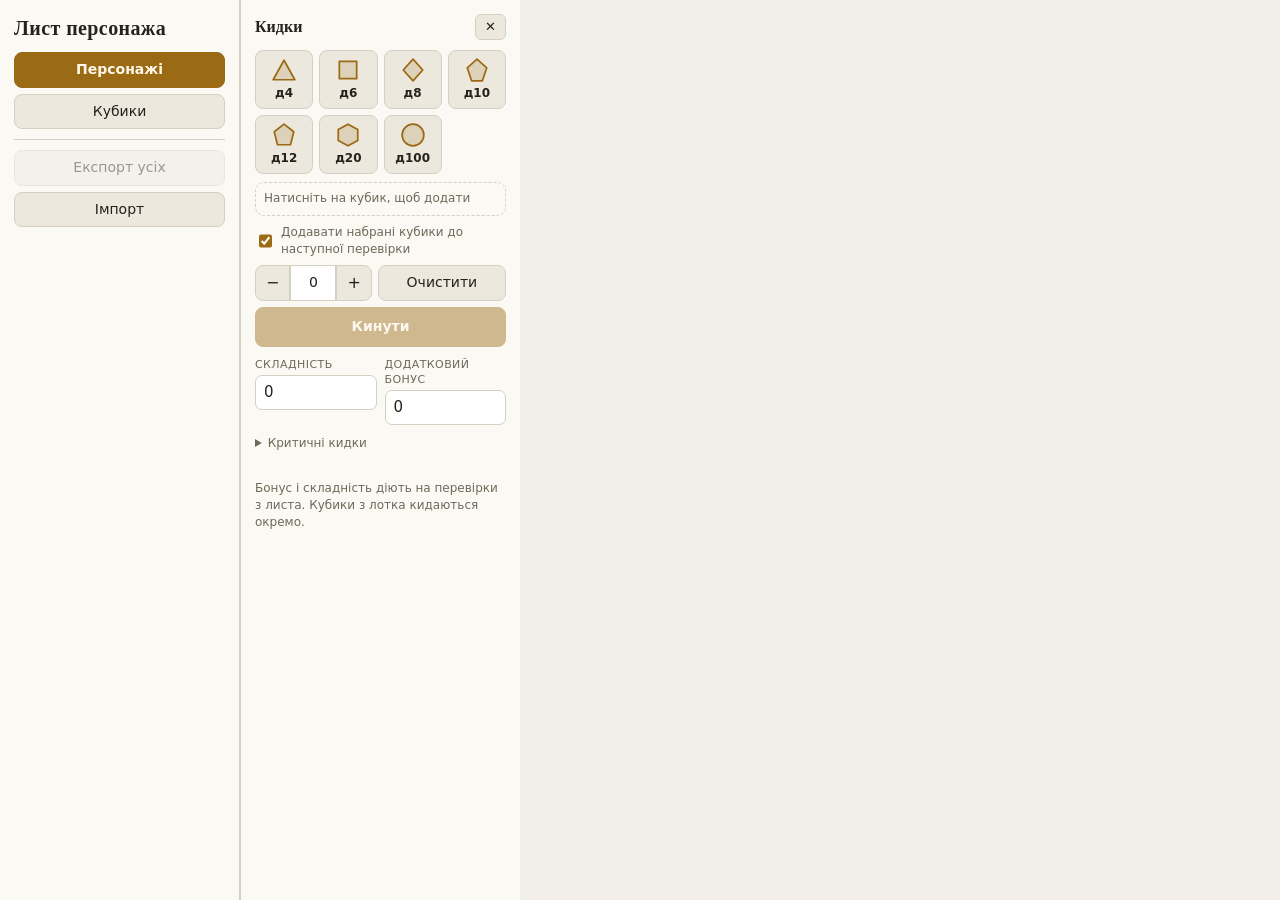
==== commit 77577e37: "Add files via upload" ====
--- a/index.html
+++ b/index.html
@@ -24,13 +24,8 @@
     <h1 id="app-title"></h1>
     <div class="side-actions">
       <button id="btn-gm" type="button" class="gm-open" hidden>Меню ГМа</button>
-      <button id="btn-new" class="primary" type="button"></button>
+      <button id="btn-chars" type="button" class="primary"></button>
       <button id="btn-dice-home" type="button" class="dice-toggle">Кубики</button>
-    </div>
-    <h2 id="chars-title" class="lbl"></h2>
-    <ul id="char-list" class="char-list"></ul>
-    <div id="empty" class="empty" hidden>
-      <p id="empty-text"></p>
     </div>
     <div class="side-foot">
       <button id="btn-export-all" type="button"></button>
@@ -80,6 +75,18 @@
     </div>
     <div id="sheet" class="sheet"></div>
   </main>
+
+  <section id="chars-view" class="gm-view">
+    <div class="gm-tabs">
+      <button id="btn-chars-back" type="button" class="mini back-btn">← Меню</button>
+      <button type="button" class="gm-tab on" id="chars-tab"></button>
+      <button id="btn-new" type="button"></button>
+      <span class="grow"></span>
+      <button id="btn-dice-chars" type="button" class="mini dice-toggle">Кубики</button>
+    </div>
+    <div id="char-list" class="gm-list"></div>
+    <div id="empty" class="empty" hidden><p id="empty-text"></p></div>
+  </section>
 
   <section id="gm-view" class="gm-view">
     <div class="gm-tabs">
--- a/css/app.css
+++ b/css/app.css
@@ -36,11 +36,11 @@
 
 .app { display: flex; flex-direction: column; height: 100vh; }
 .body { flex: 1 1 auto; min-height: 0; display: grid; grid-template-columns: 240px 280px; justify-content: start; }
-.app[data-view=sheet] .body, .app[data-view=gm] .body { grid-template-columns: 210px minmax(0, 1fr) 280px; justify-content: stretch; }
-.app.dice-off[data-view=sheet] .body, .app.dice-off[data-view=gm] .body { grid-template-columns: 210px minmax(0, 1fr); }
+.app[data-view=sheet] .body, .app[data-view=gm] .body, .app[data-view=chars] .body { grid-template-columns: 210px minmax(0, 1fr) 280px; justify-content: stretch; }
+.app.dice-off[data-view=sheet] .body, .app.dice-off[data-view=gm] .body, .app.dice-off[data-view=chars] .body { grid-template-columns: 210px minmax(0, 1fr); }
 .app.dice-off[data-view=home] .body { grid-template-columns: 240px; }
 .app[data-view=home] .histcol, .app[data-view=home] .main, .app[data-view=home] .gm-view { display: none; }
-.app[data-view=sheet] .side, .app[data-view=gm] .side, .app[data-view=sheet] .gm-view, .app[data-view=gm] .main { display: none; }
+.app[data-view=sheet] .side, .app[data-view=gm] .side, .app[data-view=chars] .side, .app[data-view=sheet] .gm-view, .app[data-view=gm] .main, .app[data-view=chars] .main, .app[data-view=gm] #chars-view, .app[data-view=chars] #gm-view { display: none; }
 .app.dice-off .rolls { display: none; }
 .side, .main, .rolls, .histcol, .gm-view { overflow-y: auto; min-width: 0; }
 .side { background: var(--panel); border-right: 1px solid var(--line); padding: 14px; display: flex; flex-direction: column; gap: 10px; }
@@ -256,25 +256,25 @@
 .rolls-strip { display: none; }
 .win-wrap { margin: 0; }
 
-/* ---------- вузькі вікна: одна колонка, кубики висувною шторкою ---------- */
+/* ---------- вузькі вікна (клас .nm ставить скрипт): одна колонка, кубики висувною шторкою ---------- */
+.app.nm .body, .app.nm[data-view] .body { display: flex; flex-direction: column; justify-content: stretch; }
+.app.nm .histcol { display: none; }
+.app.nm[data-view=home] .side { flex: 1 1 auto; border: 0; padding-bottom: 70px; }
+.app.nm .main, .app.nm .gm-view { flex: 1 1 auto; padding: 10px 12px 70px; }
+.app.nm .dice-close { display: none; }
+.app.nm.dice-off .rolls { display: flex; }
+.app.nm .rolls { position: fixed; left: 0; right: 0; bottom: 0; z-index: 20; border: 0; border-top: 1px solid var(--line); padding: 0; max-height: 70vh; overflow-y: auto; gap: 0; box-shadow: 0 -6px 20px rgba(0,0,0,.35); }
+.app.nm .rolls:not(.open) > *:not(.rolls-strip) { display: none !important; }
+.app.nm .rolls.open > *:not(.rolls-strip) { display: block; margin: 0 12px; }
+.app.nm .rolls.open #roll-groups { display: flex; }
+.app.nm .rolls.open > .seg { display: grid; }
+.app.nm .rolls.open > .tray { display: flex; }
+.app.nm .rolls.open .opts { display: grid; }
+.app.nm .rolls.open .rolls-head { display: flex; margin-top: 10px; }
+.app.nm .rolls.open > :last-child { margin-bottom: 14px; }
+.app.nm .rolls-strip { display: flex; justify-content: space-between; align-items: center; width: 100%; padding: 12px 14px; border: 0; background: var(--panel); font-weight: 700; font-size: 15px; position: sticky; top: 0; cursor: pointer; }
+.app.nm .rolls-strip b { color: var(--accent); }
 @media (max-width: 900px) {
-  .body, .app[data-view] .body { display: flex; flex-direction: column; justify-content: stretch; }
-  .app[data-view=sheet] .histcol, .app[data-view=gm] .histcol, .app[data-view=home] .histcol { display: none; }
-  .app[data-view=home] .side { flex: 1 1 auto; border: 0; padding-bottom: 70px; }
-  .main, .gm-view { flex: 1 1 auto; padding: 10px 12px 70px; }
-  .dice-close { display: none; }
-  .app.dice-off .rolls { display: flex; }
-  .rolls { position: fixed; left: 0; right: 0; bottom: 0; z-index: 20; border: 0; border-top: 1px solid var(--line); padding: 0; max-height: 70vh; overflow-y: auto; gap: 0; box-shadow: 0 -6px 20px rgba(0,0,0,.35); }
-  .rolls:not(.open) > *:not(.rolls-strip) { display: none !important; }
-  .rolls.open > *:not(.rolls-strip) { display: block; margin: 0 12px; }
-  .rolls.open #roll-groups { display: flex; }
-  .rolls.open > .seg { display: grid; }
-  .rolls.open > .tray { display: flex; }
-  .rolls.open .opts { display: grid; }
-  .rolls.open .rolls-head { display: flex; margin-top: 10px; }
-  .rolls.open > :last-child { margin-bottom: 14px; }
-  .rolls-strip { display: flex; justify-content: space-between; align-items: center; width: 100%; padding: 12px 14px; border: 0; background: var(--panel); font-weight: 700; font-size: 15px; position: sticky; top: 0; cursor: pointer; }
-  .rolls-strip b { color: var(--accent); }
   .grid { --cols: 2 !important; }
   .grid > [style*="span"] { grid-column: 1 / -1 !important; }
   .split { grid-template-columns: 1fr !important; }
@@ -410,7 +410,7 @@
 .sheet-bar { flex-wrap: wrap; gap: 8px; }
 .sheet-bar .save-status { margin-left: auto; }
 .more-wrap { position: relative; }
-.more-menu { position: absolute; right: 0; top: calc(100% + 4px); z-index: 30; background: var(--panel); border: 1px solid var(--line); border-radius: 10px; padding: 10px; display: flex; flex-direction: column; gap: 8px; min-width: 250px; max-width: 86vw; box-shadow: 0 8px 24px rgba(0,0,0,.4); }
+.more-menu { position: fixed; z-index: 40; overflow-y: auto; background: var(--panel); border: 1px solid var(--line); border-radius: 10px; padding: 10px; display: flex; flex-direction: column; gap: 8px; min-width: 250px; max-width: 86vw; box-shadow: 0 8px 24px rgba(0,0,0,.4); }
 .more-menu .win-ctl { margin-left: 0; }
 .more-menu .bar-color { flex-wrap: wrap; }
 .more-menu .cond-legend { margin: 0; }
